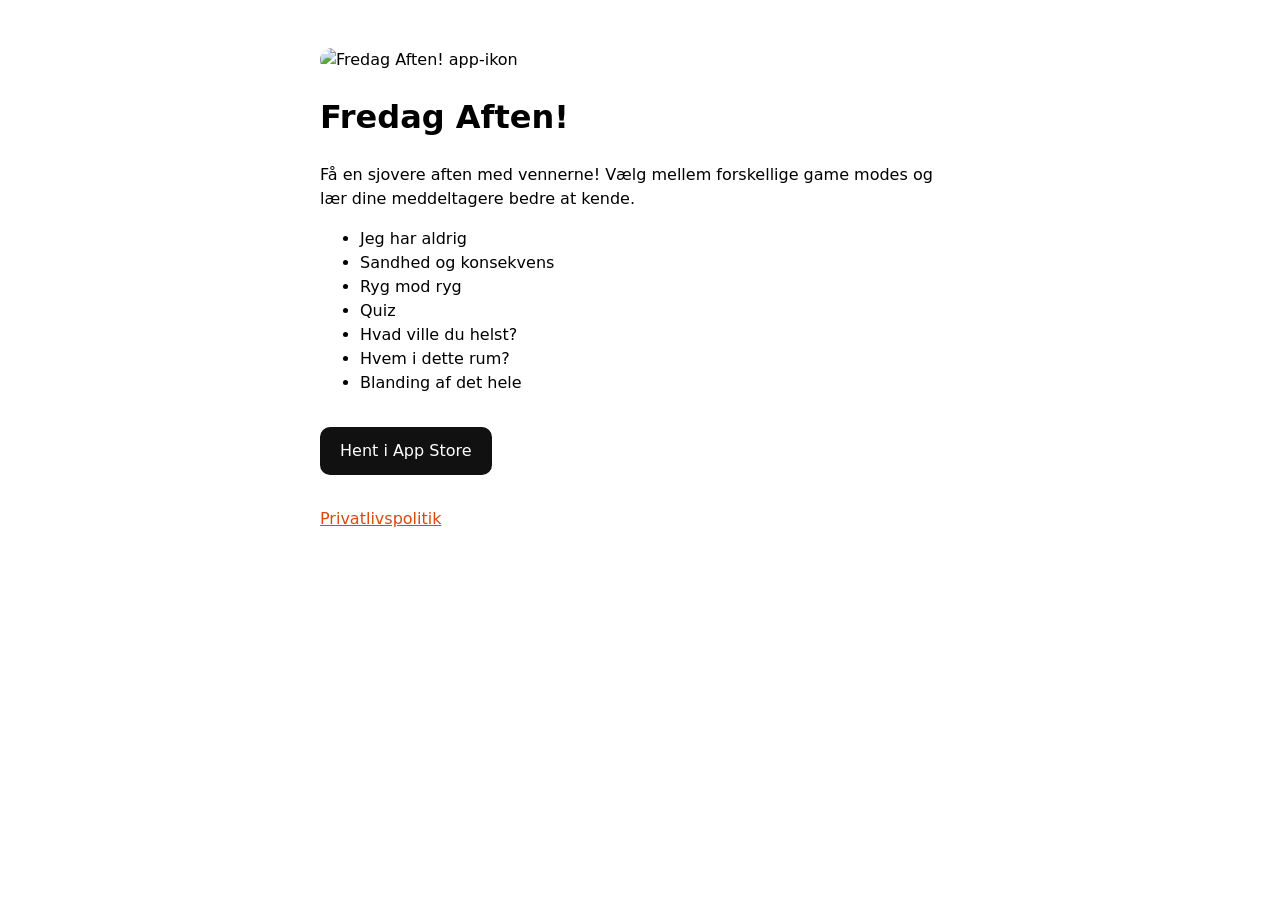
==== fredag-aften/index.html @ 55943a69 "Add Fredag Aften! page and app-ads.txt Co-Authored-By: Claude Opus 5.5 (1M context) <noreply@anthrop" ====
<!doctype html>
<html lang="da">
<head>
<meta charset="utf-8">
<meta name="viewport" content="width=device-width, initial-scale=1">
<title>Fredag Aften!</title>
<meta name="description" content="Fredag Aften! – sjove festspil til aftenen med vennerne.">
<style>
  :root { color-scheme: light dark; }
  body { font-family: -apple-system, system-ui, sans-serif; max-width: 640px; margin: 0 auto; padding: 48px 16px; line-height: 1.5; }
  img.icon { width: 120px; height: 120px; border-radius: 26px; }
  a { color: #d9480f; }
  .store { display: inline-block; margin: 16px 0; padding: 12px 20px; border-radius: 10px; background: #111; color: #fff; text-decoration: none; }
</style>
</head>
<body>
  <img class="icon" src="https://is1-ssl.mzstatic.com/image/thumb/Purple126/v4/31/e3/45/31e345f9-dbc6-1a04-2876-cb50f05dc049/AppIcon-0-1x_U007emarketing-0-6-0-85-220.png/512x512bb.jpg" alt="Fredag Aften! app-ikon">
  <h1>Fredag Aften!</h1>
  <p>Få en sjovere aften med vennerne! Vælg mellem forskellige game modes og lær dine meddeltagere bedre at kende.</p>
  <ul>
    <li>Jeg har aldrig</li>
    <li>Sandhed og konsekvens</li>
    <li>Ryg mod ryg</li>
    <li>Quiz</li>
    <li>Hvad ville du helst?</li>
    <li>Hvem i dette rum?</li>
    <li>Blanding af det hele</li>
  </ul>
  <a class="store" href="https://apps.apple.com/dk/app/fredag-aften/id1556828532">Hent i App Store</a>
  <p><a href="https://fredagaften.wordpress.com/">Privatlivspolitik</a></p>
</body>
</html>
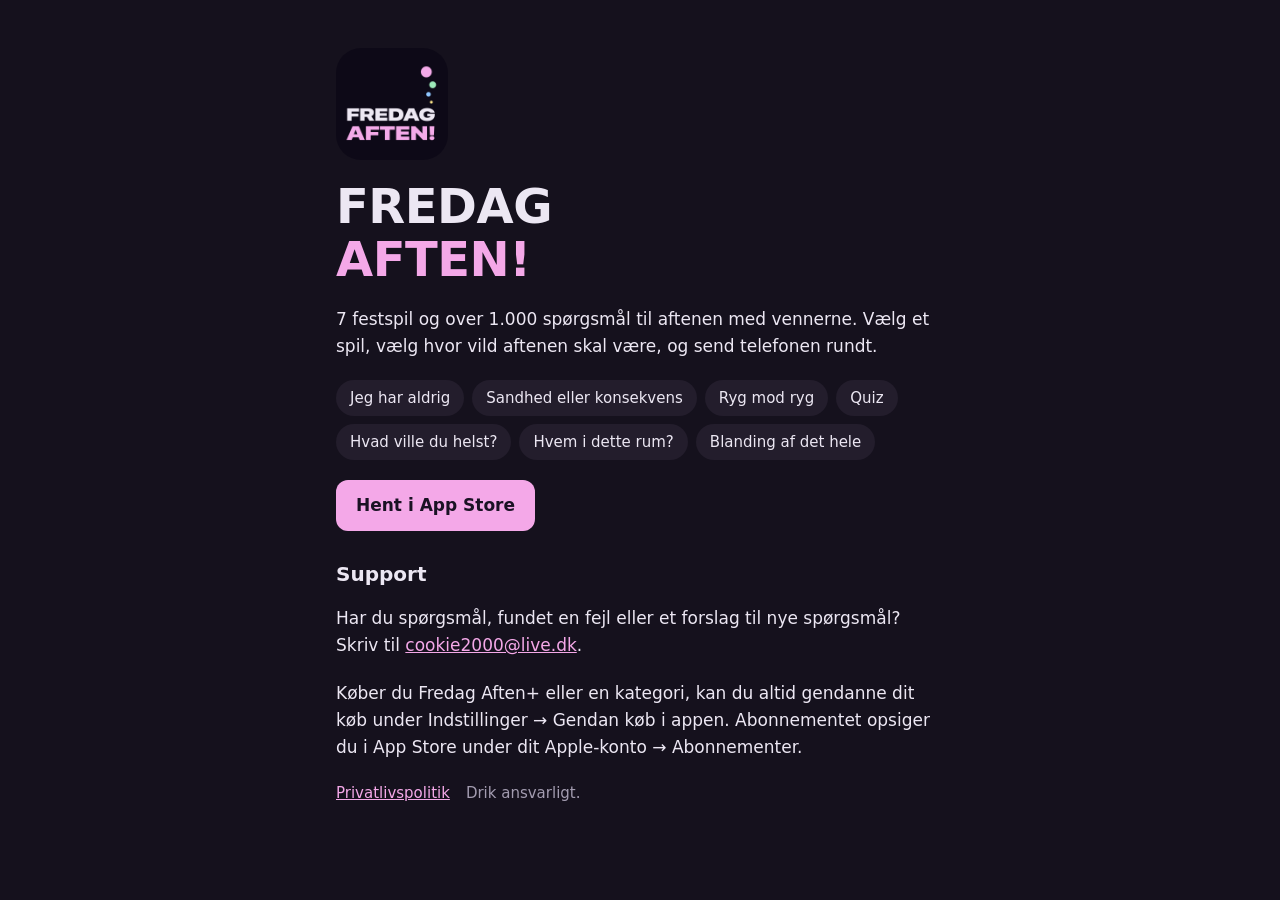
==== commit 4d1e036d: "Fredag Aften!: new app page and privacy policy for version 3.0 Co-Authored-By: Claude Opus 5.5 <nore" ====
--- a/fredag-aften/index.html
+++ b/fredag-aften/index.html
@@ -4,29 +4,28 @@
 <meta charset="utf-8">
 <meta name="viewport" content="width=device-width, initial-scale=1">
 <title>Fredag Aften!</title>
-<meta name="description" content="Fredag Aften! – sjove festspil til aftenen med vennerne.">
-<style>
-  :root { color-scheme: light dark; }
-  body { font-family: -apple-system, system-ui, sans-serif; max-width: 640px; margin: 0 auto; padding: 48px 16px; line-height: 1.5; }
-  img.icon { width: 120px; height: 120px; border-radius: 26px; }
-  a { color: #d9480f; }
-  .store { display: inline-block; margin: 16px 0; padding: 12px 20px; border-radius: 10px; background: #111; color: #fff; text-decoration: none; }
-</style>
+<meta name="description" content="Fredag Aften! – 7 festspil og over 1.000 spørgsmål til aftenen med vennerne.">
+<link rel="stylesheet" href="/fredag-aften/style.css">
 </head>
 <body>
-  <img class="icon" src="https://is1-ssl.mzstatic.com/image/thumb/Purple126/v4/31/e3/45/31e345f9-dbc6-1a04-2876-cb50f05dc049/AppIcon-0-1x_U007emarketing-0-6-0-85-220.png/512x512bb.jpg" alt="Fredag Aften! app-ikon">
-  <h1>Fredag Aften!</h1>
-  <p>Få en sjovere aften med vennerne! Vælg mellem forskellige game modes og lær dine meddeltagere bedre at kende.</p>
-  <ul>
-    <li>Jeg har aldrig</li>
-    <li>Sandhed og konsekvens</li>
-    <li>Ryg mod ryg</li>
-    <li>Quiz</li>
-    <li>Hvad ville du helst?</li>
-    <li>Hvem i dette rum?</li>
-    <li>Blanding af det hele</li>
+<main>
+  <img class="icon" src="/fredag-aften/icon.png" alt="Fredag Aften! app-ikon">
+  <h1>FREDAG<span>AFTEN!</span></h1>
+  <p>7 festspil og over 1.000 spørgsmål til aftenen med vennerne. Vælg et spil, vælg hvor vild aftenen skal være, og send telefonen rundt.</p>
+  <ul class="games">
+    <li>Jeg har aldrig</li><li>Sandhed eller konsekvens</li><li>Ryg mod ryg</li><li>Quiz</li>
+    <li>Hvad ville du helst?</li><li>Hvem i dette rum?</li><li>Blanding af det hele</li>
   </ul>
   <a class="store" href="https://apps.apple.com/dk/app/fredag-aften/id1556828532">Hent i App Store</a>
-  <p><a href="https://fredagaften.wordpress.com/">Privatlivspolitik</a></p>
+
+  <h2>Support</h2>
+  <p>Har du spørgsmål, fundet en fejl eller et forslag til nye spørgsmål? Skriv til <a href="mailto:cookie2000@live.dk">cookie2000@live.dk</a>.</p>
+  <p>Køber du Fredag Aften+ eller en kategori, kan du altid gendanne dit køb under Indstillinger → Gendan køb i appen. Abonnementet opsiger du i App Store under dit Apple-konto → Abonnementer.</p>
+
+  <footer>
+    <a href="/fredag-aften/privatliv/">Privatlivspolitik</a>
+    <span>Drik ansvarligt.</span>
+  </footer>
+</main>
 </body>
 </html>
--- a/fredag-aften/style.css
+++ b/fredag-aften/style.css
@@ -0,0 +1,25 @@
+:root {
+  --night: #15111D;
+  --surface: #231D2C;
+  --text: #ECE7F3;
+  --muted: #A39CB0;
+  --pink: #F4A8E8;
+  --ink: #1A1224;
+  color-scheme: dark;
+}
+* { box-sizing: border-box; }
+body { margin: 0; background: var(--night); color: var(--text); font: 17px/1.6 -apple-system, BlinkMacSystemFont, "Segoe UI", system-ui, sans-serif; }
+main { max-width: 640px; margin: 0 auto; padding: 48px 16px 72px; display: grid; gap: 20px; }
+h1, h2 { line-height: 1.1; margin: 0; text-wrap: balance; }
+h1 { font-size: clamp(34px, 8vw, 48px); font-weight: 900; font-stretch: expanded; letter-spacing: -0.01em; }
+h1 span { color: var(--pink); display: block; }
+h2 { font-size: 20px; margin-top: 12px; }
+p, ul { margin: 0; }
+ul { padding-left: 20px; display: grid; gap: 4px; }
+a { color: var(--pink); }
+.icon { width: 112px; height: 112px; border-radius: 25px; }
+.store { justify-self: start; display: inline-block; padding: 12px 20px; border-radius: 12px; background: var(--pink); color: var(--ink); font-weight: 700; text-decoration: none; }
+.muted { color: var(--muted); font-size: 15px; }
+.games { display: flex; flex-wrap: wrap; gap: 8px; list-style: none; padding: 0; }
+.games li { background: var(--surface); border-radius: 99px; padding: 6px 14px; font-size: 15px; }
+footer { color: var(--muted); font-size: 15px; display: flex; gap: 16px; flex-wrap: wrap; }
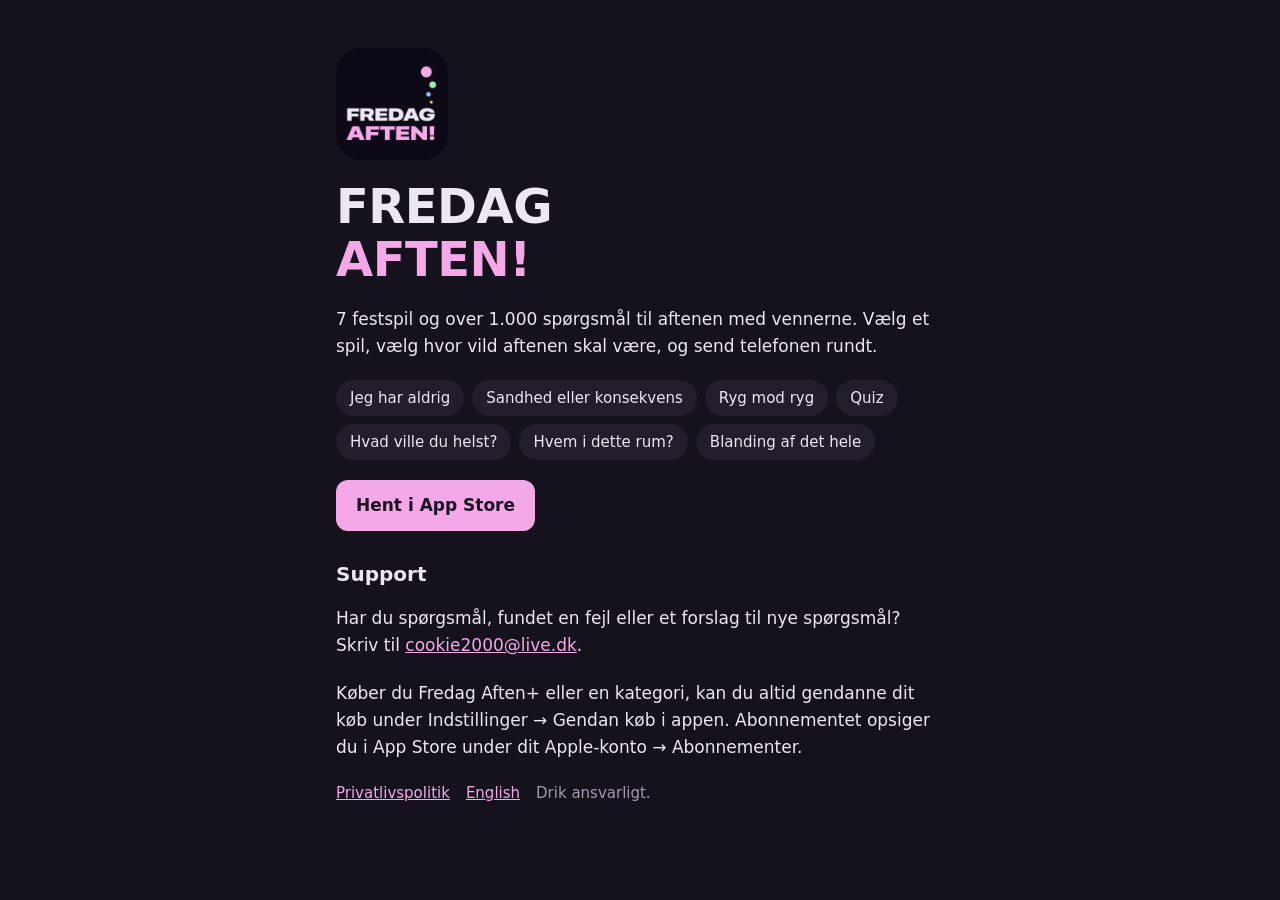
==== commit badd329b: "Friday night!: English privacy policy and support page The app now has an English version called Fri" ====
--- a/fredag-aften/index.html
+++ b/fredag-aften/index.html
@@ -24,6 +24,7 @@
 
   <footer>
     <a href="/fredag-aften/privatliv/">Privatlivspolitik</a>
+    <a href="/fredag-aften/en/" lang="en">English</a>
     <span>Drik ansvarligt.</span>
   </footer>
 </main>
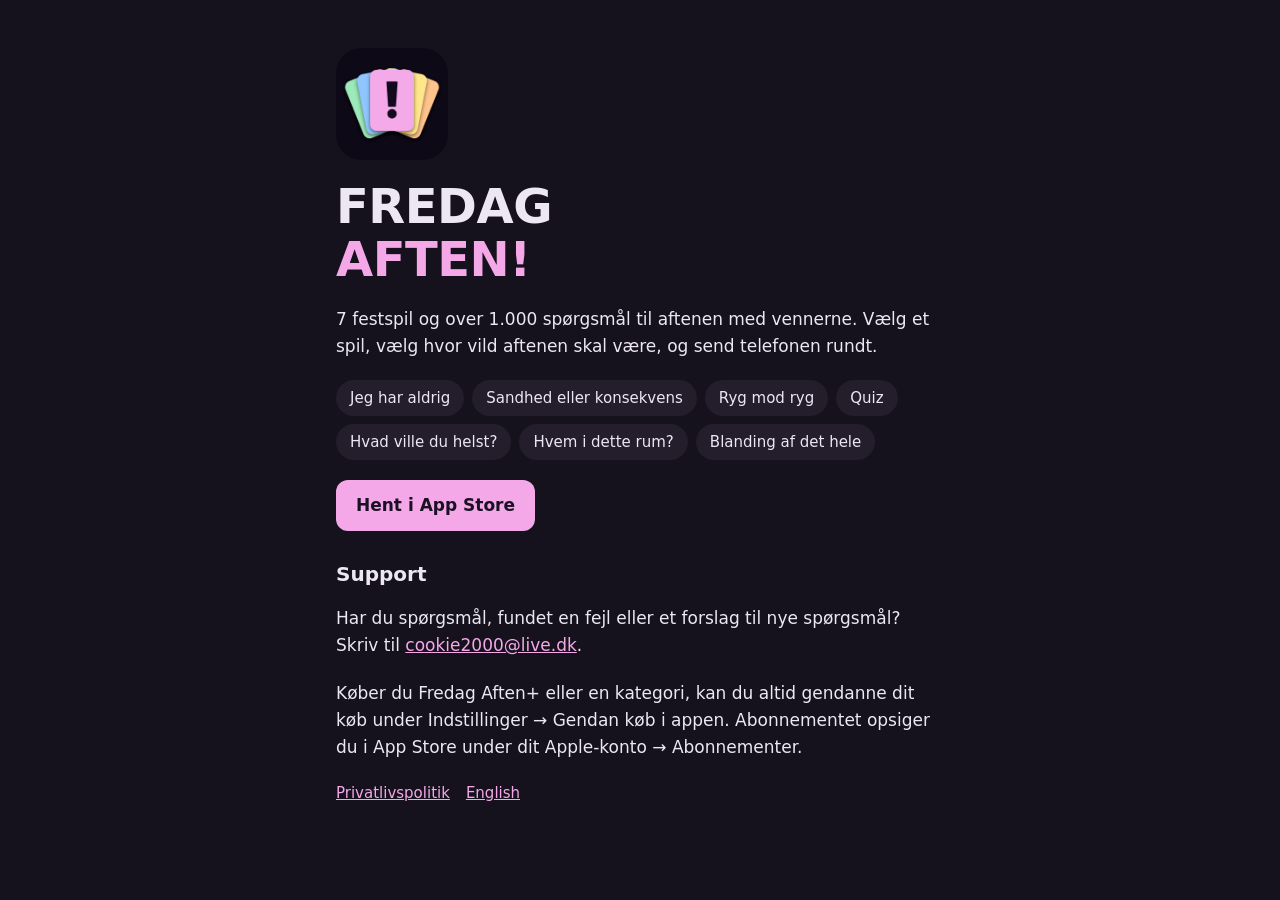
==== commit 0dc8440b: "Fredag Aften!: remove alcohol references The app no longer mentions alcohol, so the pages drop "Drik" ====
--- a/fredag-aften/index.html
+++ b/fredag-aften/index.html
@@ -25,7 +25,6 @@
   <footer>
     <a href="/fredag-aften/privatliv/">Privatlivspolitik</a>
     <a href="/fredag-aften/en/" lang="en">English</a>
-    <span>Drik ansvarligt.</span>
   </footer>
 </main>
 </body>
